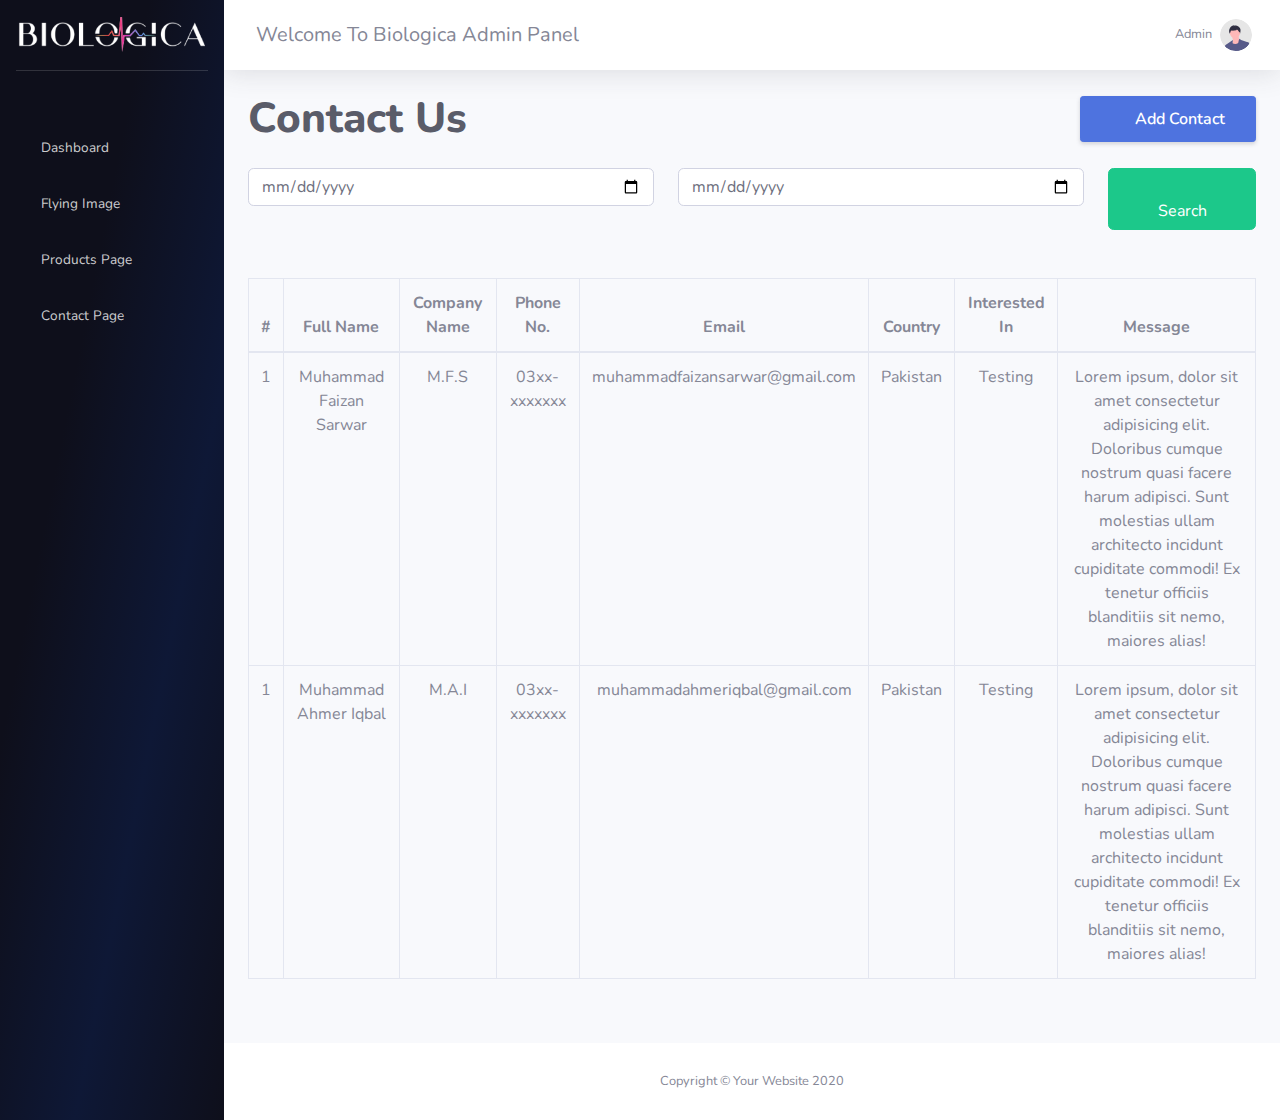
==== contact-table.html @ 765024d7 "Add files via upload" ====
<!DOCTYPE html>
<html lang="en">

<head>

    <meta charset="utf-8">
    <meta http-equiv="X-UA-Compatible" content="IE=edge">
    <meta name="viewport" content="width=device-width, initial-scale=1, shrink-to-fit=no">
    <meta name="description" content="">
    <meta name="author" content="">

    <title>BIOLOGICA-ADMIN-PANEL | Contact-Us</title>

    <!-- Custom fonts for this template-->
    <link href="vendor/fontawesome-free/css/all.min.css" rel="stylesheet" type="text/css">
    <link
        href="https://fonts.googleapis.com/css?family=Nunito:200,200i,300,300i,400,400i,600,600i,700,700i,800,800i,900,900i"
        rel="stylesheet">

    <!-- Custom styles for this template-->
    <link href="css/sb-admin-2.min.css" rel="stylesheet">

</head>

<body id="page-top">

    <!-- Page Wrapper -->
    <div id="wrapper">

        <!-- Sidebar -->
        <ul class="navbar-nav bg-gradient-primary sidebar sidebar-dark accordion" id="accordionSidebar">

            <!-- Sidebar - Brand -->
            <a class="sidebar-brand d-flex align-items-center justify-content-center" href="index.html">
                <img src="./img/Logo-footer.png" width="100%" alt="Logo">
            </a>

            <!-- Divider -->
            <hr class="sidebar-divider my-0 mb-5">

            <!-- Nav Item - Dashboard -->
            <li class="nav-item">
                <a class="nav-link" href="index.html">
                    <i class="fas fa-fw fa-tachometer-alt"></i>
                    <span>Dashboard</span></a>
            </li>
            
            <li class="nav-item">
                <a class="nav-link" href="flying-image.html">
                    <i class="fas fa-fw fa-plane"></i>
                    <span>Flying Image</span></a>
            </li>
            
            <li class="nav-item">
                <a class="nav-link" href="product.html">
                    <i class="fas fa-fw fa-box"></i>
                    <span>Products Page</span></a>
            </li>
            
            <li class="nav-item">
                <a class="nav-link" href="contact.html">
                    <i class="fas fa-fw fa-list-alt"></i>
                    <span>Contact Page</span></a>
            </li>

        </ul>
        <!-- End of Sidebar -->

        <!-- Content Wrapper -->
        <div id="content-wrapper" class="d-flex flex-column">

            <!-- Main Content -->
            <div id="content">

                <!-- Topbar -->
                <nav class="navbar navbar-expand navbar-light bg-white topbar mb-4 static-top shadow">

                    <!-- Sidebar Toggle (Topbar) -->
                    <button id="sidebarToggleTop" class="btn btn-link d-md-none rounded-circle mr-3">
                        <i class="fa fa-bars"></i>
                    </button>

                    <!-- Topbar Search -->
                    <form
                        class="d-none d-sm-inline-block form-inline mr-auto ml-md-3 my-2 my-md-0 mw-100 navbar-search">
                        <div class="input-group">
                            <h5 class="m-0">Welcome To Biologica Admin Panel</h5>
                        </div>
                    </form>

                    <!-- Topbar Navbar -->
                    <ul class="navbar-nav ml-auto">

                        <!-- Nav Item - Search Dropdown (Visible Only XS) -->
                        <li class="nav-item dropdown no-arrow d-sm-none">
                            <a class="nav-link dropdown-toggle" href="#" id="searchDropdown" role="button"
                                data-toggle="dropdown" aria-haspopup="true" aria-expanded="false">
                                <i class="fas fa-search fa-fw"></i>
                            </a>
                            <!-- Dropdown - Messages -->
                            <div class="dropdown-menu dropdown-menu-right p-3 shadow animated--grow-in"
                                aria-labelledby="searchDropdown">
                                <form class="form-inline mr-auto w-100 navbar-search">
                                    <div class="input-group">
                                        <input type="text" class="form-control bg-light border-0 small"
                                            placeholder="Search for..." aria-label="Search"
                                            aria-describedby="basic-addon2">
                                        <div class="input-group-append">
                                            <button class="btn btn-primary" type="button">
                                                <i class="fas fa-search fa-sm"></i>
                                            </button>
                                        </div>
                                    </div>
                                </form>
                            </div>
                        </li>

                        <!-- Nav Item - User Information -->
                        <li class="nav-item dropdown no-arrow">
                            <a class="nav-link dropdown-toggle" href="#" id="userDropdown" role="button"
                                data-toggle="dropdown" aria-haspopup="true" aria-expanded="false">
                                <span class="mr-2 d-none d-lg-inline text-gray-600 small">Admin</span>
                                <img class="img-profile rounded-circle"
                                    src="img/undraw_profile.svg">
                            </a>
                            <!-- Dropdown - User Information -->
                            <div class="dropdown-menu dropdown-menu-right shadow animated--grow-in"
                                aria-labelledby="userDropdown">
                                <a class="dropdown-item" href="#" data-toggle="modal" data-target="#profile">
                                    <i class="fas fa-user fa-sm fa-fw mr-2 text-gray-400"></i>
                                    Edit Profile
                                </a>
                                <div class="dropdown-divider"></div>
                                <a class="dropdown-item" href="#" data-toggle="modal" data-target="#logoutModal">
                                    <i class="fas fa-sign-out-alt fa-sm fa-fw mr-2 text-gray-400"></i>
                                    Logout
                                </a>
                            </div>
                        </li>

                    </ul>

                </nav>
                <!-- End of Topbar -->

                <!-- Begin Page Content -->
                <div class="container-fluid">

                    <!-- Page Heading -->
                    <div class="d-sm-flex align-items-center justify-content-between mb-4">
                        <h1 class="h3 mb-0 text-gray-800">Contact Us</h1>
                        <a href="#" class="d-none d-sm-inline-block product-button btn btn-sm btn-primary shadow-sm" data-toggle="modal" data-target="#add-contact"><i
                                class="fas fa-plus pr-2"></i> Add Contact</a>
                    </div>

                    <div class="search mb-3">
                        <form>
                            <div class="row">
                                <div class="col-5">
                                    <input type="date" id="input" class="form-control">
                                </div>
                                <div class="col-5">
                                    <input type="date" id="input" class="form-control">
                                </div>
                                <div class="col-2 text-right">
                                    <button class="btn btn-success px-5 click" id="click" type="submit"><i class="fas fa-search pr-2"></i> Search</button>
                                </div>
                            </div>
                        </form>

                    </div>

                    <!-- Card Contact Start -->
                    <div id="contact-table">

                        <div class="table-responsive my-5">

                            <table class="table table-bordered text-center">

                              <thead>

                                <tr class="vertical-align-middle">
                                  <th>#</th>
                                  <th class="span">Full Name</th>
                                  <th class="span">Company Name</th>
                                  <th class="span">Phone No.</th>
                                  <th class="span">Email</th>
                                  <th class="span">Country</th>
                                  <th class="span">Interested In</th>
                                  <th class="message">Message</th>
                                </tr>

                              </thead>

                              <tbody>

                                <tr>
                                  <td>1</td>
                                  <td class="span">Muhammad Faizan Sarwar</td>
                                  <td class="span">M.F.S</td>
                                  <td class="span">03xx-xxxxxxx</td>
                                  <td class="span">muhammadfaizansarwar@gmail.com</td>
                                  <td class="span">Pakistan</td>
                                  <td class="span">Testing</td>
                                  <td class="message">Lorem ipsum, dolor sit amet consectetur adipisicing elit. Doloribus cumque nostrum quasi facere harum adipisci. Sunt molestias ullam architecto incidunt cupiditate commodi! Ex tenetur officiis blanditiis sit nemo, maiores alias!</td>
                                </tr>

                                <tr>
                                  <td>1</td>
                                  <td class="span">Muhammad Ahmer Iqbal</td>
                                  <td class="span">M.A.I</td>
                                  <td class="span">03xx-xxxxxxx</td>
                                  <td class="span">muhammadahmeriqbal@gmail.com</td>
                                  <td class="span">Pakistan</td>
                                  <td class="span">Testing</td>
                                  <td class="message">Lorem ipsum, dolor sit amet consectetur adipisicing elit. Doloribus cumque nostrum quasi facere harum adipisci. Sunt molestias ullam architecto incidunt cupiditate commodi! Ex tenetur officiis blanditiis sit nemo, maiores alias!</td>
                                </tr>

                              </tbody>

                            </table>

                          </div>

                    </div>
                    <!-- Card Contact End -->

                </div>
                <!-- /.container-fluid -->

            </div>
            <!-- End of Main Content -->

            <!-- Footer -->
            <footer class="sticky-footer bg-white">
                <div class="container my-auto">
                    <div class="copyright text-center my-auto">
                        <span>Copyright &copy; Your Website 2020</span>
                    </div>
                </div>
            </footer>
            <!-- End of Footer -->

        </div>
        <!-- End of Content Wrapper -->

    </div>
    <!-- End of Page Wrapper -->

    <!-- Scroll to Top Button-->
    <a class="scroll-to-top rounded" href="#page-top">
        <i class="fas fa-angle-up"></i>
    </a>

    <!-- Add Contact Modal -->
    <div class="modal fade" id="add-contact" tabindex="-1" role="dialog" aria-labelledby="exampleModalLabel" aria-hidden="true">
        <div class="modal-dialog modal-dialog-centered modal-dialog-scrollable" role="document">
            <div class="modal-content">
                <div class="modal-header">
                    <h5 class="modal-title" id="exampleModalLabel">Add Contact</h5>
                    <button class="close" type="button" data-dismiss="modal" aria-label="Close">
                        <span aria-hidden="true">×</span>
                    </button>
                </div>
                <div class="modal-body">
                    <div class="modal-card">
                        <div class="form">
                            <form>
                    
                                <div class="row">
                                    <div class="col-lg-12 mb-3">
                                        <input type="text" class="form-control" placeholder="Enter Sub-Heading (Optional)" id="name">
                                    </div>
                                </div>
                    
                                <div class="row">
                                    <div class="col-lg-12 mb-3">
                                        <input type="text" class="form-control" placeholder="Enter Heading" id="heading">
                                    </div>
                                </div>
                                <div class="row">
                                    <div class="col-lg-12 mb-3">
                                        <textarea class="form-control" rows="4" id="comment" placeholder="Enter Description"></textarea>
                                    </div>
                                </div>
                    
                                <div class="row">
                                    <div class="col-lg-12 mb-3">
                                        <input type="text" class="form-control" placeholder="Enter Button Link" id="button">
                                        <small id="buttonhelp" class="form-text text-muted">Redirect Page Link.</small>
                                    </div>
                                </div>
                    
                                <div class="row">
                                    <div class="col-lg-12 mb-3">
                                        <input type="text" class="form-control" placeholder="Enter Button Text" id="button">
                                    </div>
                                </div>
                    
                            </form>
                        </div>
                    </div>
                </div>
                <div class="modal-footer">
                    <button class="btn btn-secondary" type="button" data-dismiss="modal">Cancel</button>
                    <a class="btn btn-success" type="button">Add Contact</a>
                </div>
            </div>
        </div>
    </div>

    <!-- Edit Contact Modal -->
    <div class="modal fade" id="view-contact" tabindex="-1" role="dialog" aria-labelledby="exampleModalLabel" aria-hidden="true">
        <div class="modal-dialog modal-lg modal-dialog-centered" role="document">
            <div class="modal-content">
                <div class="modal-header">
                    <h5 class="modal-title" id="exampleModalLabel">View Message</h5>
                    <button class="close" type="button" data-dismiss="modal" aria-label="Close">
                        <span aria-hidden="true">×</span>
                    </button>
                </div>
                <div class="modal-body">
                    <div class="modal-card">

                        <div class="message-card">
                            
                            <div class="icon text-center mt-3 mb-5">

                                <i class="fas fa-sms fa-4x text-dark-300"></i>

                            </div>
    
                            <div class="text mb-3">

                                <div class="row">
                                    <div class="col-4">
                                        <p class="mb-2">Full Name :</p>
                                    </div>
                                    <div class="col-8">
                                        <p class="mb-2">Muhammad Faizan Sarwar</p>
                                    </div>
                                </div>

                                <div class="row">
                                    <div class="col-4">
                                        <p class="mb-2">Company Name :</p>
                                    </div>
                                    <div class="col-8">
                                        <p class="mb-2">M-F-S</p>
                                    </div>
                                </div>

                                <div class="row">
                                    <div class="col-4">
                                        <p class="mb-2">Telephone No :</p>
                                    </div>
                                    <div class="col-8">
                                        <p class="mb-2">30xx-xxxxxxx</p>
                                    </div>
                                </div>

                                <div class="row">
                                    <div class="col-4">
                                        <p class="mb-2">Email Address :</p>
                                    </div>
                                    <div class="col-8">
                                        <p class="mb-2">muhammadfaizansarwar664@gmail.com</p>
                                    </div>
                                </div>

                                <div class="row">
                                    <div class="col-4">
                                        <p class="mb-2">Country :</p>
                                    </div>
                                    <div class="col-8">
                                        <p class="mb-2">Pakistan</p>
                                    </div>
                                </div>

                                <div class="row">
                                    <div class="col-4">
                                        <p class="mb-2">Interested In :</p>
                                    </div>
                                    <div class="col-8">
                                        <p class="mb-2">Testing</p>
                                    </div>
                                </div>

                                <div class="row">
                                    <div class="col-4">
                                        <p class="mb-2">Message :</p>
                                    </div>
                                    <div class="col-8">
                                        <p class="mb-2">Lorem ipsum dolor, sit amet consectetur adipisicing elit. Aspernatur laborum corporis maxime eaque vel vero, voluptate repellendus, voluptas beatae commodi magnam nemo praesentium enim est, quasi aliquam iusto eius ipsa?</p>
                                    </div>
                                </div>

                            </div>
    
                        </div>

                    </div>
                </div>
                <div class="modal-footer">
                    <button class="btn btn-secondary" type="button" data-dismiss="modal">Cancel</button>
                    <a class="btn btn-danger" type="button">Delete Message</a>
                </div>
            </div>
        </div>
    </div>

    <!-- Profile Modal -->
    <div class="modal fade" id="profile" tabindex="-1" role="dialog" aria-labelledby="exampleModalLabel" aria-hidden="true">
        <div class="modal-dialog modal-dialog-centered" role="document">
            <div class="modal-content">
                <div class="modal-header">
                    <h5 class="modal-title" id="exampleModalLabel">Edit Profile</h5>
                    <button class="close" type="button" data-dismiss="modal" aria-label="Close">
                        <span aria-hidden="true">×</span>
                    </button>
                </div>
                <div class="modal-body">
                    <div class="modal-card">
                        <div class="img mb-5">
                            <img src="./img/undraw_profile.svg" alt="Profile">
                        </div>
                        <div class="form">
                            <form>
    
                                <div class="row">
                                    <div class="col-lg-12 mb-3">
                                        <input type="text" class="form-control" placeholder="Enter Full Name" id="name">
                                    </div>
                                </div>
    
                                <div class="row">
                                    <div class="col-lg-6 mb-3">
                                        <input type="email" class="form-control" placeholder="Enter Email Address"
                                            id="email">
                                    </div>
                                    <div class="col-lg-6 mb-3">
                                        <input type="tel" class="form-control" placeholder="Enter Phone No" id="number">
                                    </div>
                                </div>
    
                            </form>
                        </div>
                    </div>
                </div>
                <div class="modal-footer">
                    <button class="btn btn-secondary" type="button" data-dismiss="modal">Cancel</button>
                    <a class="btn btn-success" type="button">Save Changes</a>
                </div>
            </div>
        </div>
    </div>

    <!-- Logout Modal-->
    <div class="modal fade" id="logoutModal" tabindex="-1" role="dialog" aria-labelledby="exampleModalLabel"
        aria-hidden="true">
        <div class="modal-dialog modal-dialog-centered" role="document">
            <div class="modal-content">
                <div class="modal-header">
                    <h5 class="modal-title" id="exampleModalLabel">Ready to Leave?</h5>
                    <button class="close" type="button" data-dismiss="modal" aria-label="Close">
                        <span aria-hidden="true">×</span>
                    </button>
                </div>
                <div class="modal-body">Are You Sure To Logout? </div>
                <div class="modal-footer">
                    <button class="btn btn-secondary" type="button" data-dismiss="modal">Cancel</button>
                    <a class="btn btn-danger" type="button">Logout</a>
                </div>
            </div>
        </div>
    </div>

    <!-- Confirm Delete -->
    <div class="modal fade" id="confirm-delete" tabindex="-1" role="dialog" aria-labelledby="exampleModalLabel"
    aria-hidden="true">
    <div class="modal-dialog modal-dialog-centered" role="document">
        <div class="modal-content">
            <div class="modal-header">
                <h5 class="modal-title" id="exampleModalLabel">Ready to Delete?</h5>
                <button class="close" type="button" data-dismiss="modal" aria-label="Close">
                    <span aria-hidden="true">×</span>
                </button>
            </div>
            <div class="modal-body">Are You Sure To Delete This Message? </div>
            <div class="modal-footer">
                <button class="btn btn-secondary" type="button" data-dismiss="modal">Cancel</button>
                <a class="btn btn-danger" type="button">Confirm Delete</a>
            </div>
        </div>
    </div>
</div>

    <!-- Bootstrap core JavaScript-->
    <script src="vendor/jquery/jquery.min.js"></script>
    <script src="vendor/bootstrap/js/bootstrap.bundle.min.js"></script>

    <!-- Core plugin JavaScript-->
    <script src="vendor/jquery-easing/jquery.easing.min.js"></script>

    <!-- Custom scripts for all pages-->
    <script src="js/sb-admin-2.min.js"></script>

</body>

</html>
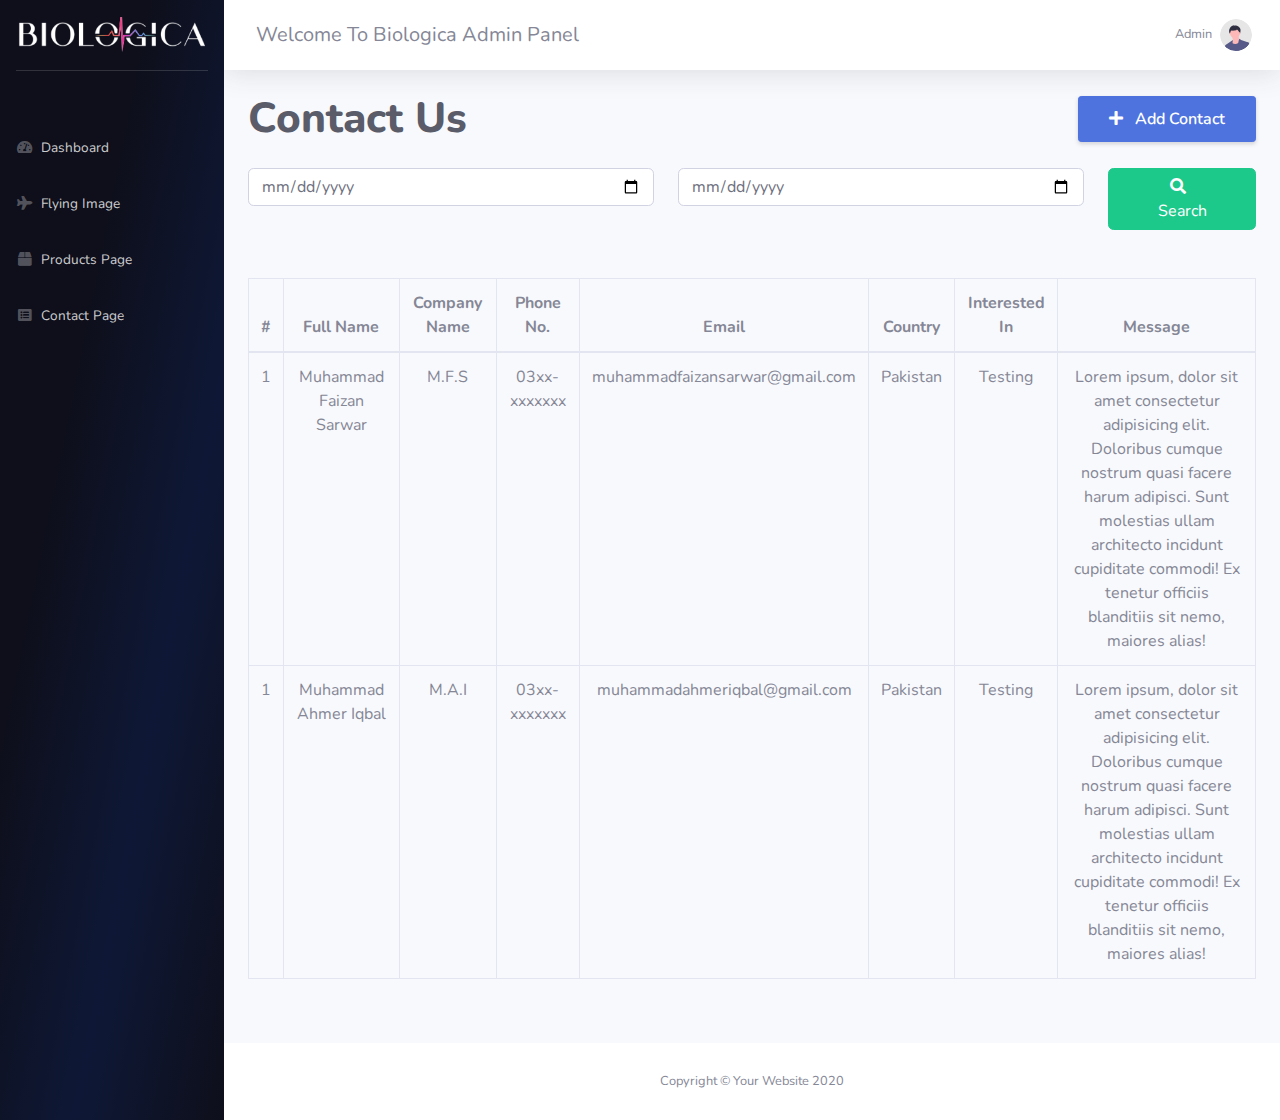
==== commit 4231e4e4: "Update contact-table.html" ====
--- a/contact-table.html
+++ b/contact-table.html
@@ -12,7 +12,7 @@
     <title>BIOLOGICA-ADMIN-PANEL | Contact-Us</title>
 
     <!-- Custom fonts for this template-->
-    <link href="vendor/fontawesome-free/css/all.min.css" rel="stylesheet" type="text/css">
+    <link rel="stylesheet" href="https://cdnjs.cloudflare.com/ajax/libs/font-awesome/5.15.3/css/all.min.css"/>
     <link
         href="https://fonts.googleapis.com/css?family=Nunito:200,200i,300,300i,400,400i,600,600i,700,700i,800,800i,900,900i"
         rel="stylesheet">
@@ -507,4 +507,4 @@
 
 </body>
 
-</html>+</html>
